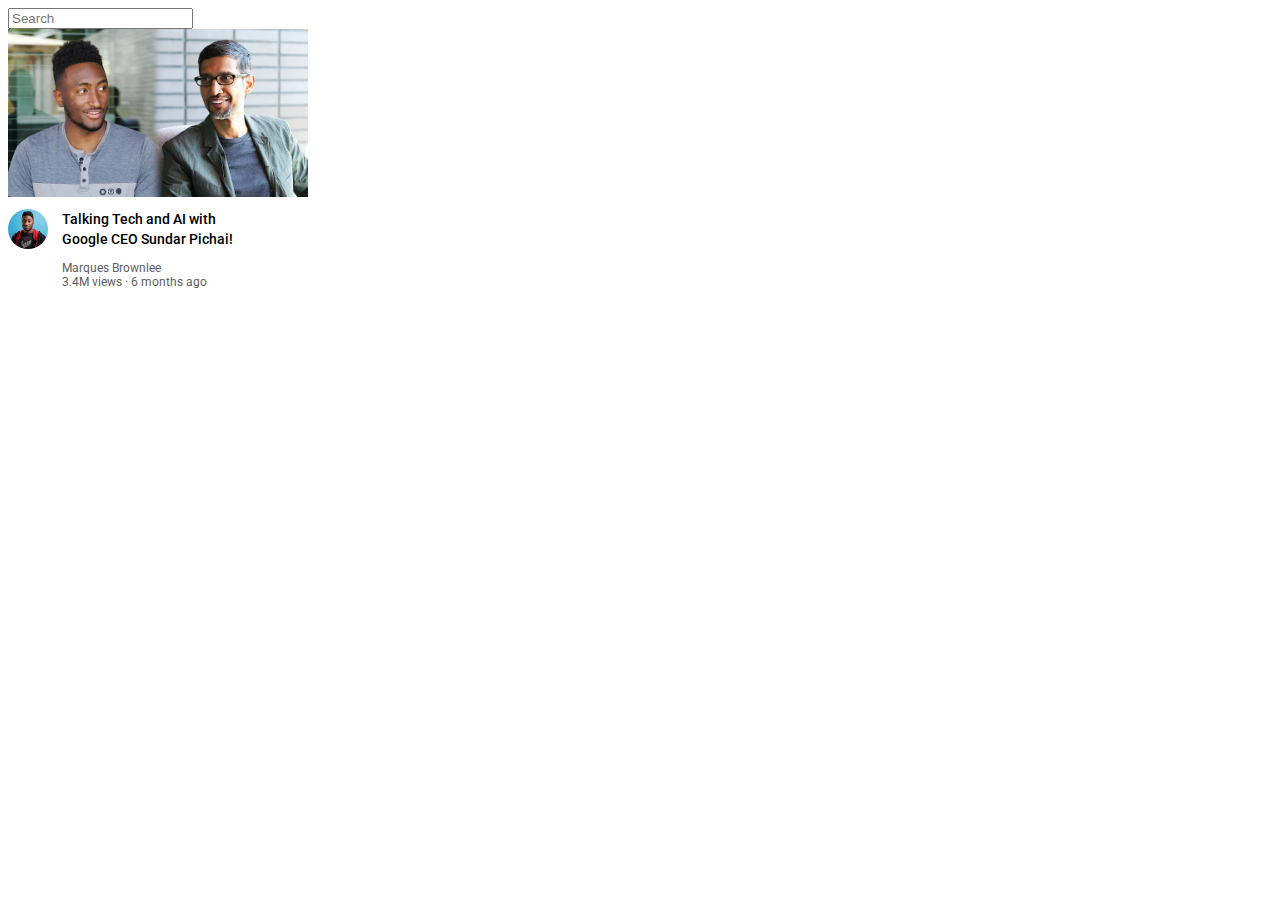
==== youtube.html @ 5691d37f "first commit" ====
<!DOCTYPE html>
<html lang="en">

<head>
    <meta charset="UTF-8">
    <meta http-equiv="X-UA-Compatible" content="IE=edge">
    <meta name="viewport" content="width=device-width, initial-scale=1.0">
    <title>Youtube-Static</title>
    <link rel="preconnect" href="https://fonts.googleapis.com">
    <link rel="preconnect" href="https://fonts.gstatic.com" crossorigin>
    <link href="https://fonts.googleapis.com/css2?family=Roboto:ital,wght@0,100..900;1,100..900&display=swap"
        rel="stylesheet">
    <link rel="stylesheet" href="styles.css">

</head>

<body>
    <input class="search-bar" type="text" placeholder="Search">

    <div class="video-preview">
        <div class="thumbnail-row">
            <img class="thumbnail" src="thumbnails/thumbnail-1.webp">
        </div>
        <div>
            <div class="channel-picture">
                <img class="profile-picture" src="profile/channel-1.jpeg">
            </div>
            <div class="video-info">
                <p class="video-title">
                    Talking Tech and AI with Google CEO Sundar Pichai!
                </p>
                <p class="video-author">
                    Marques Brownlee
                </p>
                <p class="video-stats">
                    3.4M views &#183; 6 months ago
                </p>
            </div>
        </div>
    </div>

</body>

</html>
---- styles.css ----
.thumbnail {
    display: block;
    width: 300px;
}

.search-bar {
    display: block;
}

p {
    font-family: Roboto;
    margin-top: 0;
    margin-bottom: 0;
}

.video-title {
    margin-top: 0;
    font-size: 14px;
    font-weight: 500;
    line-height: 20px;
    margin-bottom: 12px;
}

.video-preview {
    width: 300px;
    display: inline-block;
    vertical-align: top;
    margin-right: 15px;
}

.channel-picture {
    display: inline-block;
    width: 50px;
    vertical-align: top;
}

.video-info {
    display: inline-block;
    width: 200px;
}

.video-author {
    font-size: 12px;
    color: #606060;
}

.video-stats {
    font-size: 12px;
    color: #606060;
}

.profile-picture {
    width: 40px;
    border-radius: 50px;
}

.thumbnail-row {
    margin-bottom: 12px;
}
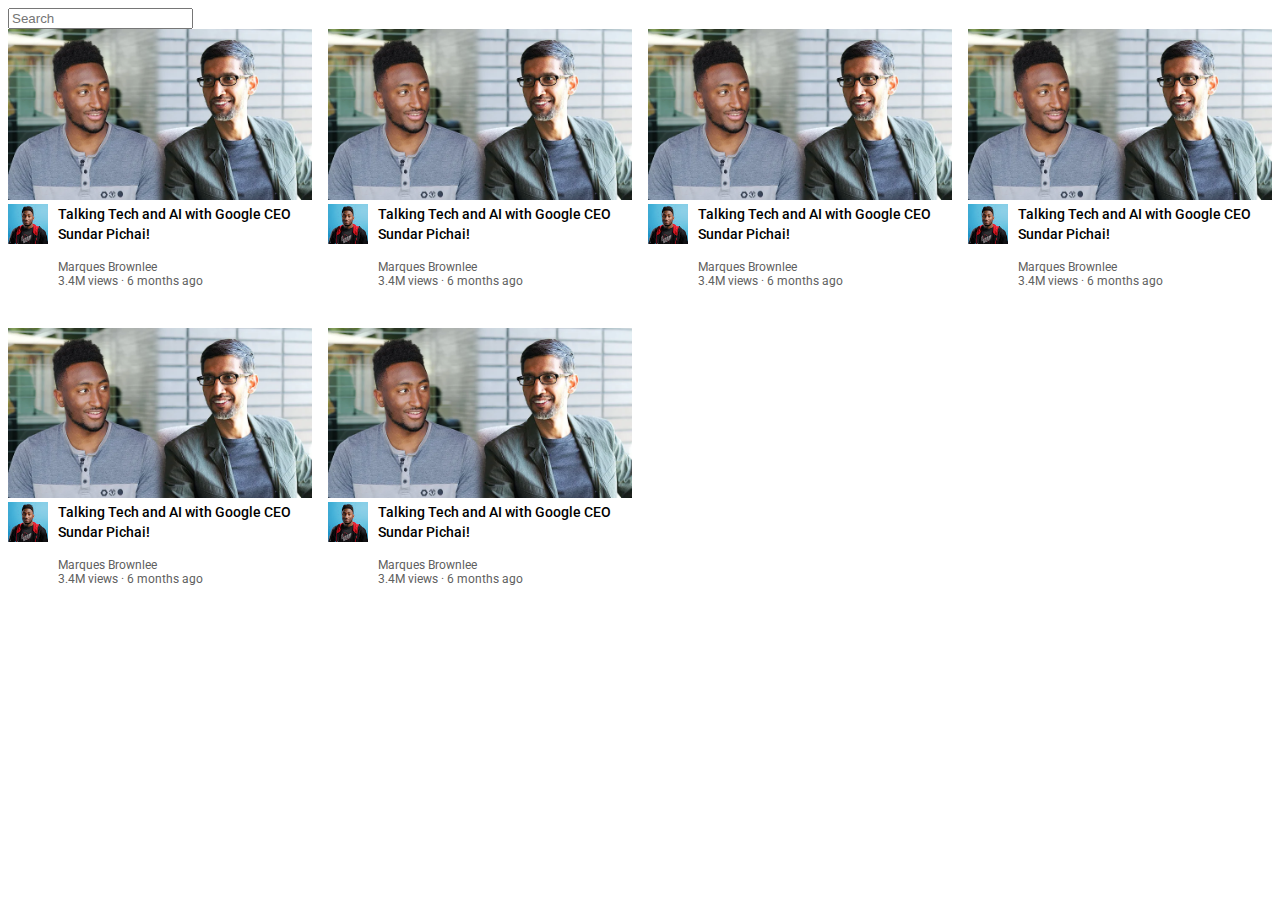
==== commit f7b340b2: "grid" ====
--- a/youtube.html
+++ b/youtube.html
@@ -5,40 +5,205 @@
     <meta charset="UTF-8">
     <meta http-equiv="X-UA-Compatible" content="IE=edge">
     <meta name="viewport" content="width=device-width, initial-scale=1.0">
-    <title>Youtube-Static</title>
+    <title>Youtube Practice</title>
     <link rel="preconnect" href="https://fonts.googleapis.com">
     <link rel="preconnect" href="https://fonts.gstatic.com" crossorigin>
     <link href="https://fonts.googleapis.com/css2?family=Roboto:ital,wght@0,100..900;1,100..900&display=swap"
         rel="stylesheet">
-    <link rel="stylesheet" href="styles.css">
-
+    <style>
+        p {
+            font-family: Roboto, Arial;
+            margin: 0px;
+        }
+
+        .search-bar {
+            display: block;
+        }
+
+        .video-preview {
+        }
+
+        .thumbnail {
+            width: 100%;
+        }
+
+        .video-info-grid {
+            display: grid;
+            grid-template-columns: 50px 1fr;
+        }
+
+        .channel-picture {
+            margin-right: 10px;
+        }
+
+        .video-title {
+            font-size: 14px;
+            line-height: 20px;
+            margin-bottom: 16px;
+            font-weight: 500;
+        }
+
+        .video-info {
+            vertical-align: top;
+        }
+
+        .profile-picture {
+            width: 100%;
+        }
+
+        .video-author,
+        .video-stats {
+            font-size: 12px;
+            color: #606060;
+        }
+
+        .video-detail {
+            background-color: gray;
+        }
+
+        .video-grid {
+            display: grid;
+            grid-template-columns: 1fr 1fr 1fr 1fr;
+            column-gap: 16px;
+            row-gap: 40px;
+        }
+    </style>
 </head>
 
 <body>
     <input class="search-bar" type="text" placeholder="Search">
-
-    <div class="video-preview">
-        <div class="thumbnail-row">
-            <img class="thumbnail" src="thumbnails/thumbnail-1.webp">
-        </div>
-        <div>
-            <div class="channel-picture">
-                <img class="profile-picture" src="profile/channel-1.jpeg">
-            </div>
-            <div class="video-info">
-                <p class="video-title">
-                    Talking Tech and AI with Google CEO Sundar Pichai!
-                </p>
-                <p class="video-author">
-                    Marques Brownlee
-                </p>
-                <p class="video-stats">
-                    3.4M views &#183; 6 months ago
-                </p>
+    <div class="video-grid">
+        <div class="video-preview">
+            <div class="thumbnail-row">
+                <img class="thumbnail" src="thumbnails/thumbnail-1.webp">
+            </div>
+            <div class="video-info-grid">
+                <div class="channel-picture">
+                    <img class="profile-picture" src="profile/channel-1.jpeg">
+                </div>
+                <div class="video-info">
+                    <p class="video-title">
+                        Talking Tech and AI with Google CEO Sundar Pichai!
+                    </p>
+                    <p class="video-author">
+                        Marques Brownlee
+                    </p>
+                    <p class="video-stats">
+                        3.4M views &#183; 6 months ago
+                    </p>
+                </div>
+            </div>
+        </div>
+        <div class="video-preview">
+            <div class="thumbnail-row">
+                <img class="thumbnail" src="thumbnails/thumbnail-1.webp">
+            </div>
+            <div class="video-info-grid">
+                <div class="channel-picture">
+                    <img class="profile-picture" src="profile/channel-1.jpeg">
+                </div>
+                <div class="video-info">
+                    <p class="video-title">
+                        Talking Tech and AI with Google CEO Sundar Pichai!
+                    </p>
+                    <p class="video-author">
+                        Marques Brownlee
+                    </p>
+                    <p class="video-stats">
+                        3.4M views &#183; 6 months ago
+                    </p>
+                </div>
+            </div>
+        </div>
+        <div class="video-preview">
+            <div class="thumbnail-row">
+                <img class="thumbnail" src="thumbnails/thumbnail-1.webp">
+            </div>
+            <div class="video-info-grid">
+                <div class="channel-picture">
+                    <img class="profile-picture" src="profile/channel-1.jpeg">
+                </div>
+                <div class="video-info">
+                    <p class="video-title">
+                        Talking Tech and AI with Google CEO Sundar Pichai!
+                    </p>
+                    <p class="video-author">
+                        Marques Brownlee
+                    </p>
+                    <p class="video-stats">
+                        3.4M views &#183; 6 months ago
+                    </p>
+                </div>
+            </div>
+        </div>
+        <div class="video-preview">
+            <div class="thumbnail-row">
+                <img class="thumbnail" src="thumbnails/thumbnail-1.webp">
+            </div>
+            <div class="video-info-grid">
+                <div class="channel-picture">
+                    <img class="profile-picture" src="profile/channel-1.jpeg">
+                </div>
+                <div class="video-info">
+                    <p class="video-title">
+                        Talking Tech and AI with Google CEO Sundar Pichai!
+                    </p>
+                    <p class="video-author">
+                        Marques Brownlee
+                    </p>
+                    <p class="video-stats">
+                        3.4M views &#183; 6 months ago
+                    </p>
+                </div>
+            </div>
+        </div>
+        <div class="video-preview">
+            <div class="thumbnail-row">
+                <img class="thumbnail" src="thumbnails/thumbnail-1.webp">
+            </div>
+            <div class="video-info-grid">
+                <div class="channel-picture">
+                    <img class="profile-picture" src="profile/channel-1.jpeg">
+                </div>
+                <div class="video-info">
+                    <p class="video-title">
+                        Talking Tech and AI with Google CEO Sundar Pichai!
+                    </p>
+                    <p class="video-author">
+                        Marques Brownlee
+                    </p>
+                    <p class="video-stats">
+                        3.4M views &#183; 6 months ago
+                    </p>
+                </div>
+            </div>
+        </div>
+        <div class="video-preview">
+            <div class="thumbnail-row">
+                <img class="thumbnail" src="thumbnails/thumbnail-1.webp">
+            </div>
+            <div class="video-info-grid">
+                <div class="channel-picture">
+                    <img class="profile-picture" src="profile/channel-1.jpeg">
+                </div>
+                <div class="video-info">
+                    <p class="video-title">
+                        Talking Tech and AI with Google CEO Sundar Pichai!
+                    </p>
+                    <p class="video-author">
+                        Marques Brownlee
+                    </p>
+                    <p class="video-stats">
+                        3.4M views &#183; 6 months ago
+                    </p>
+                </div>
             </div>
         </div>
     </div>
 
 </body>
 
-</html>+</html>
+
+
+
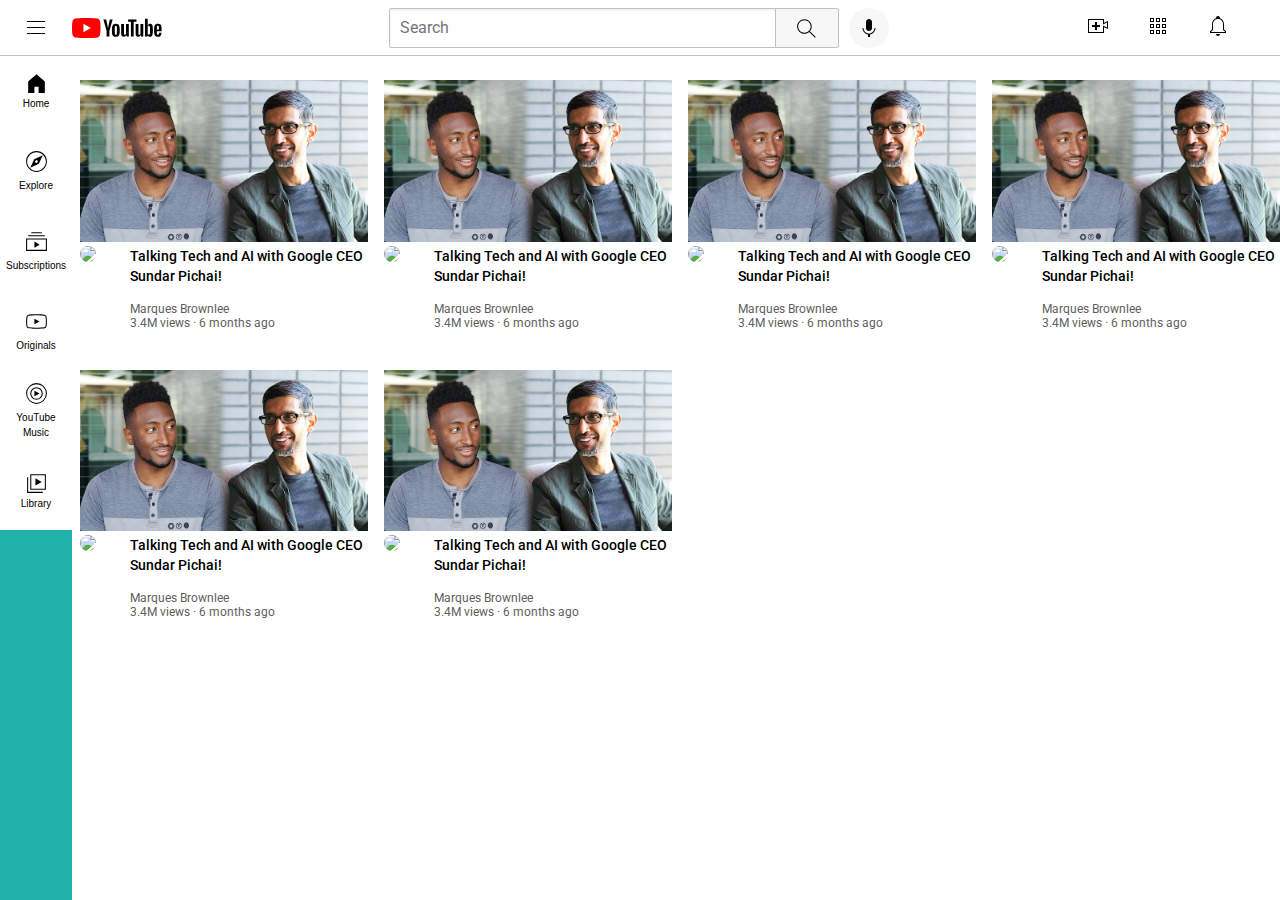
==== commit cf9bf562: "sidebar" ====
--- a/youtube.html
+++ b/youtube.html
@@ -10,68 +10,102 @@
     <link rel="preconnect" href="https://fonts.gstatic.com" crossorigin>
     <link href="https://fonts.googleapis.com/css2?family=Roboto:ital,wght@0,100..900;1,100..900&display=swap"
         rel="stylesheet">
-    <style>
-        p {
-            font-family: Roboto, Arial;
-            margin: 0px;
-        }
-
-        .search-bar {
-            display: block;
-        }
-
-        .video-preview {
-        }
-
-        .thumbnail {
-            width: 100%;
-        }
-
-        .video-info-grid {
-            display: grid;
-            grid-template-columns: 50px 1fr;
-        }
-
-        .channel-picture {
-            margin-right: 10px;
-        }
-
-        .video-title {
-            font-size: 14px;
-            line-height: 20px;
-            margin-bottom: 16px;
-            font-weight: 500;
-        }
-
-        .video-info {
-            vertical-align: top;
-        }
-
-        .profile-picture {
-            width: 100%;
-        }
-
-        .video-author,
-        .video-stats {
-            font-size: 12px;
-            color: #606060;
-        }
-
-        .video-detail {
-            background-color: gray;
-        }
-
-        .video-grid {
-            display: grid;
-            grid-template-columns: 1fr 1fr 1fr 1fr;
-            column-gap: 16px;
-            row-gap: 40px;
-        }
-    </style>
+    <link rel="stylesheet" href="styles/general.css">
+    <link rel="stylesheet" href="styles/video.css">
+    <link rel="stylesheet" href="styles/header.css">
+    <link rel="stylesheet" href="styles/sidebar.css">
 </head>
 
 <body>
-    <input class="search-bar" type="text" placeholder="Search">
+    <div class="sidebar">
+        <button>
+            <span class="home">
+                <span>
+                    <img src="icons/home.svg" alt="">
+                </span>
+                <span>
+                    Home
+                </span>
+            </span>
+        </button>
+        <button>
+            <span class="explore">
+                <span>
+                    <img src="icons/explore.svg" alt="">
+                </span>
+                <span>
+                    Explore
+                </span>
+            </span>
+        </button>
+        <button>
+            <span class="subscriptions">
+                <span>
+                    <img src="icons/subscriptions.svg" alt="">
+                </span>
+                <span>
+                    Subscriptions
+                </span>
+            </span>
+        </button>
+        <button>
+            <span class="originals">
+                <span>
+                    <img src="icons/originals.svg" alt="">
+                </span>
+                <span>
+                    Originals
+                </span>
+            </span>
+        </button>
+        <button>
+            <span class="youtube-music">
+                <span>
+                    <img src="icons/youtube-music.svg" alt="">
+                </span>
+                <span class="youtube-text">
+                    YouTube Music
+                </span>
+            </span>
+        </button>
+        <button>
+            <span class="library">
+                <span>
+                    <img src="icons/library.svg" alt="">
+                </span>
+                <span>
+                    Library
+                </span>
+            </span>
+        </button>
+    </div>
+    <div class="header">
+        <div class="left-section">
+            <img class="hamburger-menu" src="icons/hamburger-menu.svg" alt="">
+            <img class="youtube-logo" src="icons/youtube-logo.svg" alt="">
+        </div>
+        <div class="middle-section">
+            <input class="search-bar" type="text" placeholder="Search">
+            <button class="search-button">
+                <img class="search-icon" src="icons/search.svg" alt="">
+            </button>
+            <button class="voice-search-button">
+                <img class="voice-search-icon" src="icons/voice-search-icon.svg" alt="">
+            </button>
+        </div>
+        <div class="right-section">
+            <button class="upload-button">
+                <img class="upload-icon" src="icons/upload.svg" alt="">
+            </button>
+            <button class="youtube-apps-button">
+                <img class="youtube-apps-icon" src="icons/youtube-apps.svg" alt="">
+            </button>
+            <button class="notifications-button">
+                <img class="notifications-icon" src="icons/notifications.svg" alt="">
+            </button>
+            <img class="current-user-picture" src="channel-pictures/channel-1.jpeg" alt="">
+        </div>
+    </div>
     <div class="video-grid">
         <div class="video-preview">
             <div class="thumbnail-row">
@@ -79,112 +113,112 @@
             </div>
             <div class="video-info-grid">
                 <div class="channel-picture">
-                    <img class="profile-picture" src="profile/channel-1.jpeg">
-                </div>
-                <div class="video-info">
-                    <p class="video-title">
-                        Talking Tech and AI with Google CEO Sundar Pichai!
-                    </p>
-                    <p class="video-author">
-                        Marques Brownlee
-                    </p>
-                    <p class="video-stats">
-                        3.4M views &#183; 6 months ago
-                    </p>
-                </div>
-            </div>
-        </div>
-        <div class="video-preview">
-            <div class="thumbnail-row">
-                <img class="thumbnail" src="thumbnails/thumbnail-1.webp">
-            </div>
-            <div class="video-info-grid">
-                <div class="channel-picture">
-                    <img class="profile-picture" src="profile/channel-1.jpeg">
-                </div>
-                <div class="video-info">
-                    <p class="video-title">
-                        Talking Tech and AI with Google CEO Sundar Pichai!
-                    </p>
-                    <p class="video-author">
-                        Marques Brownlee
-                    </p>
-                    <p class="video-stats">
-                        3.4M views &#183; 6 months ago
-                    </p>
-                </div>
-            </div>
-        </div>
-        <div class="video-preview">
-            <div class="thumbnail-row">
-                <img class="thumbnail" src="thumbnails/thumbnail-1.webp">
-            </div>
-            <div class="video-info-grid">
-                <div class="channel-picture">
-                    <img class="profile-picture" src="profile/channel-1.jpeg">
-                </div>
-                <div class="video-info">
-                    <p class="video-title">
-                        Talking Tech and AI with Google CEO Sundar Pichai!
-                    </p>
-                    <p class="video-author">
-                        Marques Brownlee
-                    </p>
-                    <p class="video-stats">
-                        3.4M views &#183; 6 months ago
-                    </p>
-                </div>
-            </div>
-        </div>
-        <div class="video-preview">
-            <div class="thumbnail-row">
-                <img class="thumbnail" src="thumbnails/thumbnail-1.webp">
-            </div>
-            <div class="video-info-grid">
-                <div class="channel-picture">
-                    <img class="profile-picture" src="profile/channel-1.jpeg">
-                </div>
-                <div class="video-info">
-                    <p class="video-title">
-                        Talking Tech and AI with Google CEO Sundar Pichai!
-                    </p>
-                    <p class="video-author">
-                        Marques Brownlee
-                    </p>
-                    <p class="video-stats">
-                        3.4M views &#183; 6 months ago
-                    </p>
-                </div>
-            </div>
-        </div>
-        <div class="video-preview">
-            <div class="thumbnail-row">
-                <img class="thumbnail" src="thumbnails/thumbnail-1.webp">
-            </div>
-            <div class="video-info-grid">
-                <div class="channel-picture">
-                    <img class="profile-picture" src="profile/channel-1.jpeg">
-                </div>
-                <div class="video-info">
-                    <p class="video-title">
-                        Talking Tech and AI with Google CEO Sundar Pichai!
-                    </p>
-                    <p class="video-author">
-                        Marques Brownlee
-                    </p>
-                    <p class="video-stats">
-                        3.4M views &#183; 6 months ago
-                    </p>
-                </div>
-            </div>
-        </div>
-        <div class="video-preview">
-            <div class="thumbnail-row">
-                <img class="thumbnail" src="thumbnails/thumbnail-1.webp">
-            </div>
-            <div class="video-info-grid">
-                <div class="channel-picture">
-                    <img class="profile-picture" src="profile/channel-1.jpeg">
+                    <img class="profile-picture" src="channel-pictures/channel-1.jpeg">
+                </div>
+                <div class="video-info">
+                    <p class="video-title">
+                        Talking Tech and AI with Google CEO Sundar Pichai!
+                    </p>
+                    <p class="video-author">
+                        Marques Brownlee
+                    </p>
+                    <p class="video-stats">
+                        3.4M views &#183; 6 months ago
+                    </p>
+                </div>
+            </div>
+        </div>
+        <div class="video-preview">
+            <div class="thumbnail-row">
+                <img class="thumbnail" src="thumbnails/thumbnail-1.webp">
+            </div>
+            <div class="video-info-grid">
+                <div class="channel-picture">
+                    <img class="profile-picture" src="channel-pictures/channel-1.jpeg">
+                </div>
+                <div class="video-info">
+                    <p class="video-title">
+                        Talking Tech and AI with Google CEO Sundar Pichai!
+                    </p>
+                    <p class="video-author">
+                        Marques Brownlee
+                    </p>
+                    <p class="video-stats">
+                        3.4M views &#183; 6 months ago
+                    </p>
+                </div>
+            </div>
+        </div>
+        <div class="video-preview">
+            <div class="thumbnail-row">
+                <img class="thumbnail" src="thumbnails/thumbnail-1.webp">
+            </div>
+            <div class="video-info-grid">
+                <div class="channel-picture">
+                    <img class="profile-picture" src="channel-pictures/channel-1.jpeg">
+                </div>
+                <div class="video-info">
+                    <p class="video-title">
+                        Talking Tech and AI with Google CEO Sundar Pichai!
+                    </p>
+                    <p class="video-author">
+                        Marques Brownlee
+                    </p>
+                    <p class="video-stats">
+                        3.4M views &#183; 6 months ago
+                    </p>
+                </div>
+            </div>
+        </div>
+        <div class="video-preview">
+            <div class="thumbnail-row">
+                <img class="thumbnail" src="thumbnails/thumbnail-1.webp">
+            </div>
+            <div class="video-info-grid">
+                <div class="channel-picture">
+                    <img class="profile-picture" src="channel-pictures/channel-1.jpeg">
+                </div>
+                <div class="video-info">
+                    <p class="video-title">
+                        Talking Tech and AI with Google CEO Sundar Pichai!
+                    </p>
+                    <p class="video-author">
+                        Marques Brownlee
+                    </p>
+                    <p class="video-stats">
+                        3.4M views &#183; 6 months ago
+                    </p>
+                </div>
+            </div>
+        </div>
+        <div class="video-preview">
+            <div class="thumbnail-row">
+                <img class="thumbnail" src="thumbnails/thumbnail-1.webp">
+            </div>
+            <div class="video-info-grid">
+                <div class="channel-picture">
+                    <img class="profile-picture" src="channel-pictures/channel-1.jpeg">
+                </div>
+                <div class="video-info">
+                    <p class="video-title">
+                        Talking Tech and AI with Google CEO Sundar Pichai!
+                    </p>
+                    <p class="video-author">
+                        Marques Brownlee
+                    </p>
+                    <p class="video-stats">
+                        3.4M views &#183; 6 months ago
+                    </p>
+                </div>
+            </div>
+        </div>
+        <div class="video-preview">
+            <div class="thumbnail-row">
+                <img class="thumbnail" src="thumbnails/thumbnail-1.webp">
+            </div>
+            <div class="video-info-grid">
+                <div class="channel-picture">
+                    <img class="profile-picture" src="channel-pictures/channel-1.jpeg">
                 </div>
                 <div class="video-info">
                     <p class="video-title">
@@ -203,7 +237,4 @@
 
 </body>
 
-</html>
-
-
-
+</html>--- a/styles/general.css
+++ b/styles/general.css
@@ -0,0 +1,10 @@
+p {
+    font-family: Roboto, Arial;
+    margin: 0px;
+}
+
+body{
+    margin: 0px;
+    padding-top: 80px;
+    padding-left: 80px;
+}--- a/styles/video.css
+++ b/styles/video.css
@@ -0,0 +1,47 @@
+.video-preview {}
+
+.thumbnail {
+    width: 100%;
+}
+
+.video-info-grid {
+    display: grid;
+    grid-template-columns: 50px 1fr;
+}
+
+.channel-picture {
+    margin-right: 10px;
+}
+
+.video-title {
+    font-size: 14px;
+    line-height: 20px;
+    margin-bottom: 16px;
+    font-weight: 500;
+}
+
+.video-info {
+    vertical-align: top;
+}
+
+.profile-picture {
+    width: 100%;
+    border-radius: 25px;
+}
+
+.video-author,
+.video-stats {
+    font-size: 12px;
+    color: #606060;
+}
+
+.video-detail {
+    background-color: gray;
+}
+
+.video-grid {
+    display: grid;
+    grid-template-columns: 1fr 1fr 1fr 1fr;
+    column-gap: 16px;
+    row-gap: 40px;
+}
--- a/styles/header.css
+++ b/styles/header.css
@@ -0,0 +1,145 @@
+.header {
+    height: 55px;
+
+    display: flex;
+    flex-direction: row;
+    justify-content: space-between;
+
+    position: fixed;
+    top: 0;
+    left: 0;
+    right: 0;
+    /*Note that writing both left and right as 0
+    will make sure that the content is strechted*/
+
+    background-color: #fff;
+
+    /* line 8 to 11 was basically to have an navbar which is fixed and have the
+    attributes that are necessary.*/
+
+    /* Let's have a border sort of thing below the
+    header */
+    border-bottom-width: 1px;
+    border-bottom-style: solid;
+    border-bottom-color: rgb(192, 192, 192);
+
+}
+
+.left-section {
+    display: flex;
+    align-items: center;
+}
+
+.hamburger-menu {
+    height: 24px;
+    margin: 0px 24px;
+}
+
+.youtube-logo {
+    height: 20px;
+}
+
+.middle-section {
+    flex: 1;
+    margin-left: 70px;
+    margin-right: 35px;
+    max-width: 500px;
+    /* This basically is used when the search bar is expanding,
+    it will stop expanding after it reaches a certain width, 
+    that width is max-width */
+    display: flex;
+    align-items: center;
+}
+
+.search-bar {
+    width: 0;
+    /* lets search bar shrinks as much as it wants */
+    flex: 1;
+    height: 36px;
+    padding-left: 10px;
+    font-size: 16px;
+    border-width: 1px;
+    border-style: solid;
+    border-color: rgb(192, 192, 192);
+    border-radius: 2px 0px 0px 2px;
+    box-shadow: inset 1px 2px 2px rgba(0, 0, 0, 0.05);
+    /*
+    border-left-color: white;
+    border-top-color: whitesmoke;
+    border-bottom-color: gray; */
+}
+
+.search-bar::placeholder {
+    font-family: Roboto, Arial;
+    font-size: 16px;
+    /* font-family: Roboto, Arial;
+    font-size: 16px;
+    font-weight: 350;
+    border-color: rgb(154, 150, 150);
+    color: rgb(154, 150, 150); */
+}
+
+.search-button {
+    height: 40px;
+    width: 64px;
+    border-width: thin;
+    border-style: solid;
+    border-color: rgb(192, 192, 192);
+    border-radius: 0px 2px 2px 0px;
+    background-color: rgb(247, 247, 247);
+    margin-left: -1px;
+}
+
+.search-icon {
+    height: 25px;
+    margin-top: 4px;
+}
+
+.voice-search-button {
+    width: 40px;
+    height: 40px;
+    background-color: rgb(247, 247, 247);
+    margin-left: 10px;
+    border-radius: 20px;
+    border: none;
+
+    /* border-color: rgb(255, 255, 255); */
+}
+
+.voice-search-icon {
+    height: 24px;
+    margin-top: 4px;
+}
+
+.right-section {
+    display: flex;
+    width: 180px;
+    margin-right: 20px;
+    align-items: center;
+    justify-content: space-between;
+    flex-shrink: 0;
+    /* Prevents right section from shinking,
+    right section won't shrink. */
+}
+
+.right-section button {
+    background-color: white;
+    border: none;
+}
+
+.upload-icon {
+    height: 24px;
+}
+
+.youtube-apps-icon {
+    height: 24px;
+}
+
+.notifications-icon {
+    height: 24px;
+}
+
+.current-user-picture {
+    height: 32px;
+    border-radius: 16px;
+}--- a/styles/sidebar.css
+++ b/styles/sidebar.css
@@ -0,0 +1,42 @@
+.sidebar {
+    background-color: lightseagreen;
+    display: flex;
+    flex-direction: column;
+    justify-content: start;
+    /* gap: 10px; Adjust spacing as needed */
+    position: fixed;
+    top: 50px;
+    left: 0;
+    bottom: 0;
+    width: 72px;
+}
+
+.sidebar button {
+    background-color: #fff;
+    height: 80px;
+    width: 72px;
+    border: none;
+}
+
+.sidebar button img {
+    height: 25px;
+    width: 25px;
+}
+
+.sidebar span {
+    font-size: 10px;
+}
+
+.home {
+    display: flex;
+    flex-direction: column;
+}
+
+.library {
+    display: flex;
+    flex-direction: column;
+}
+
+.youtube-text {
+    font-size: 10px;
+}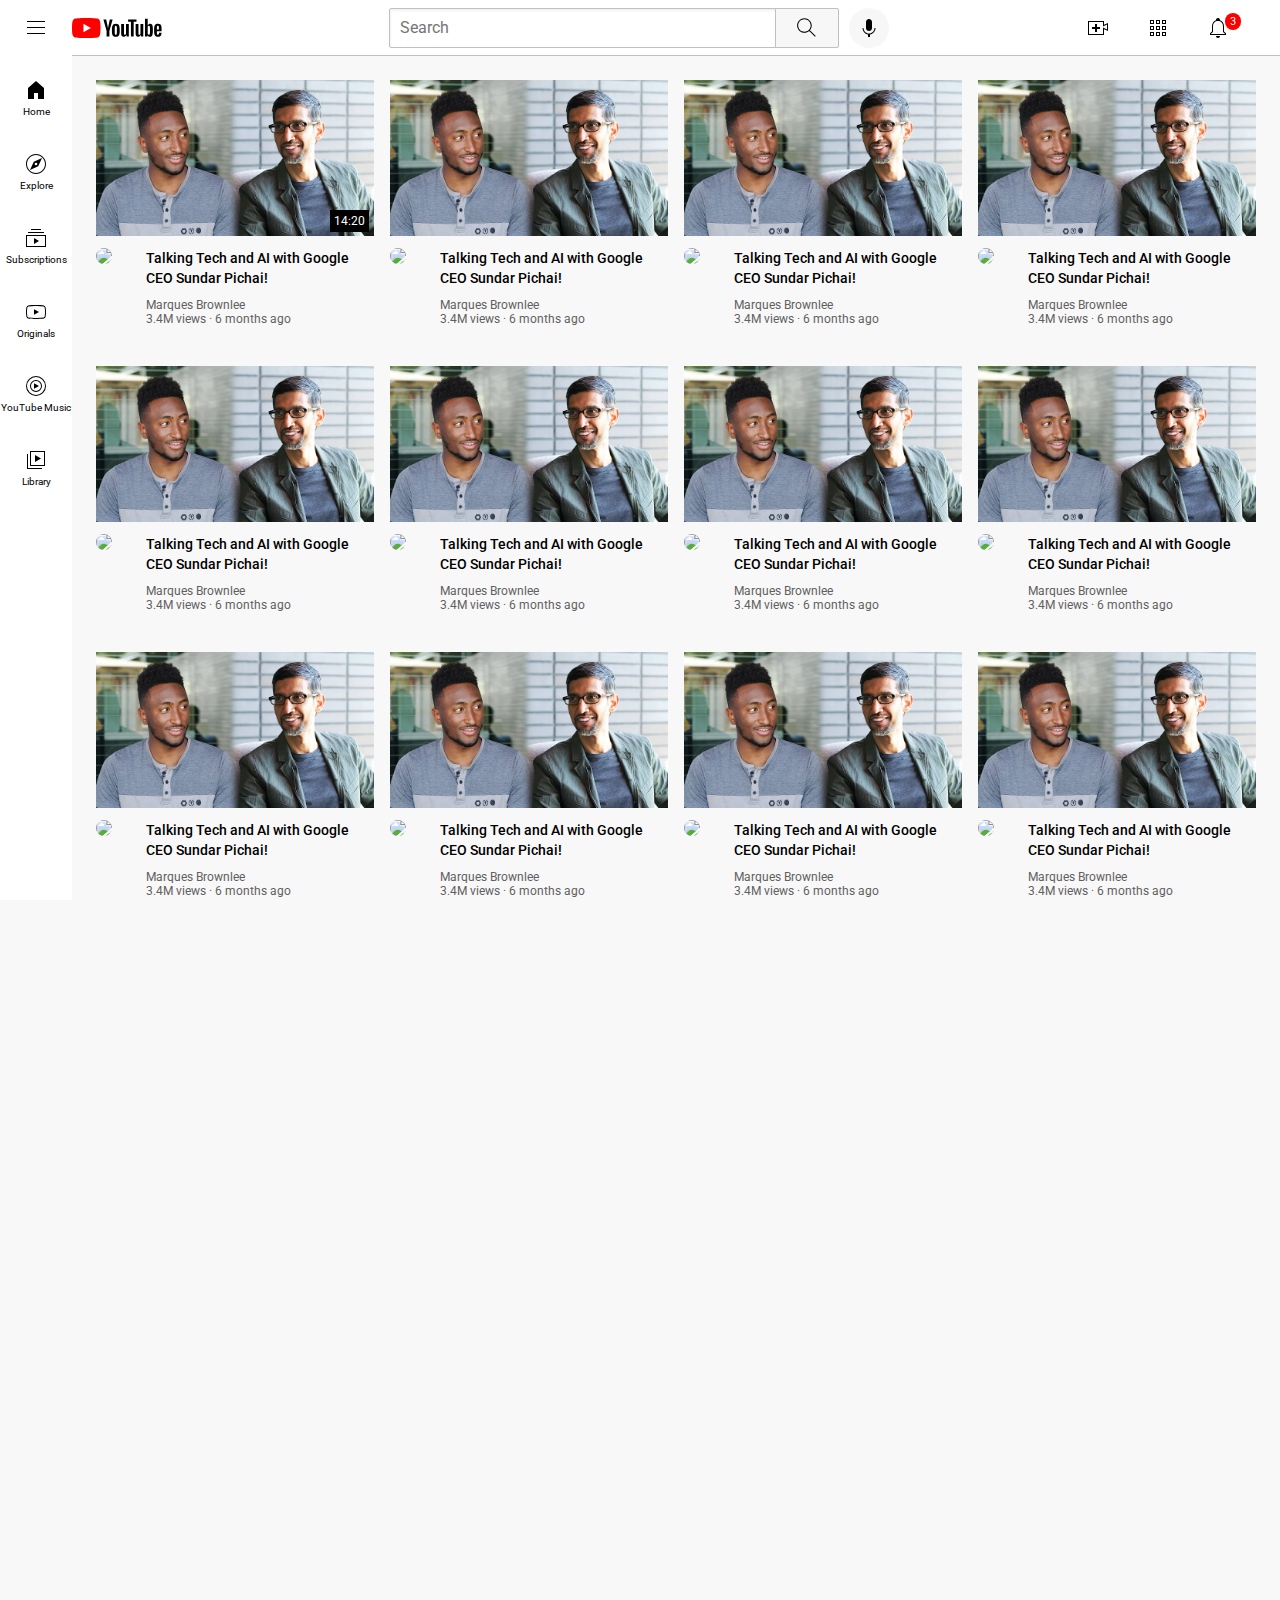
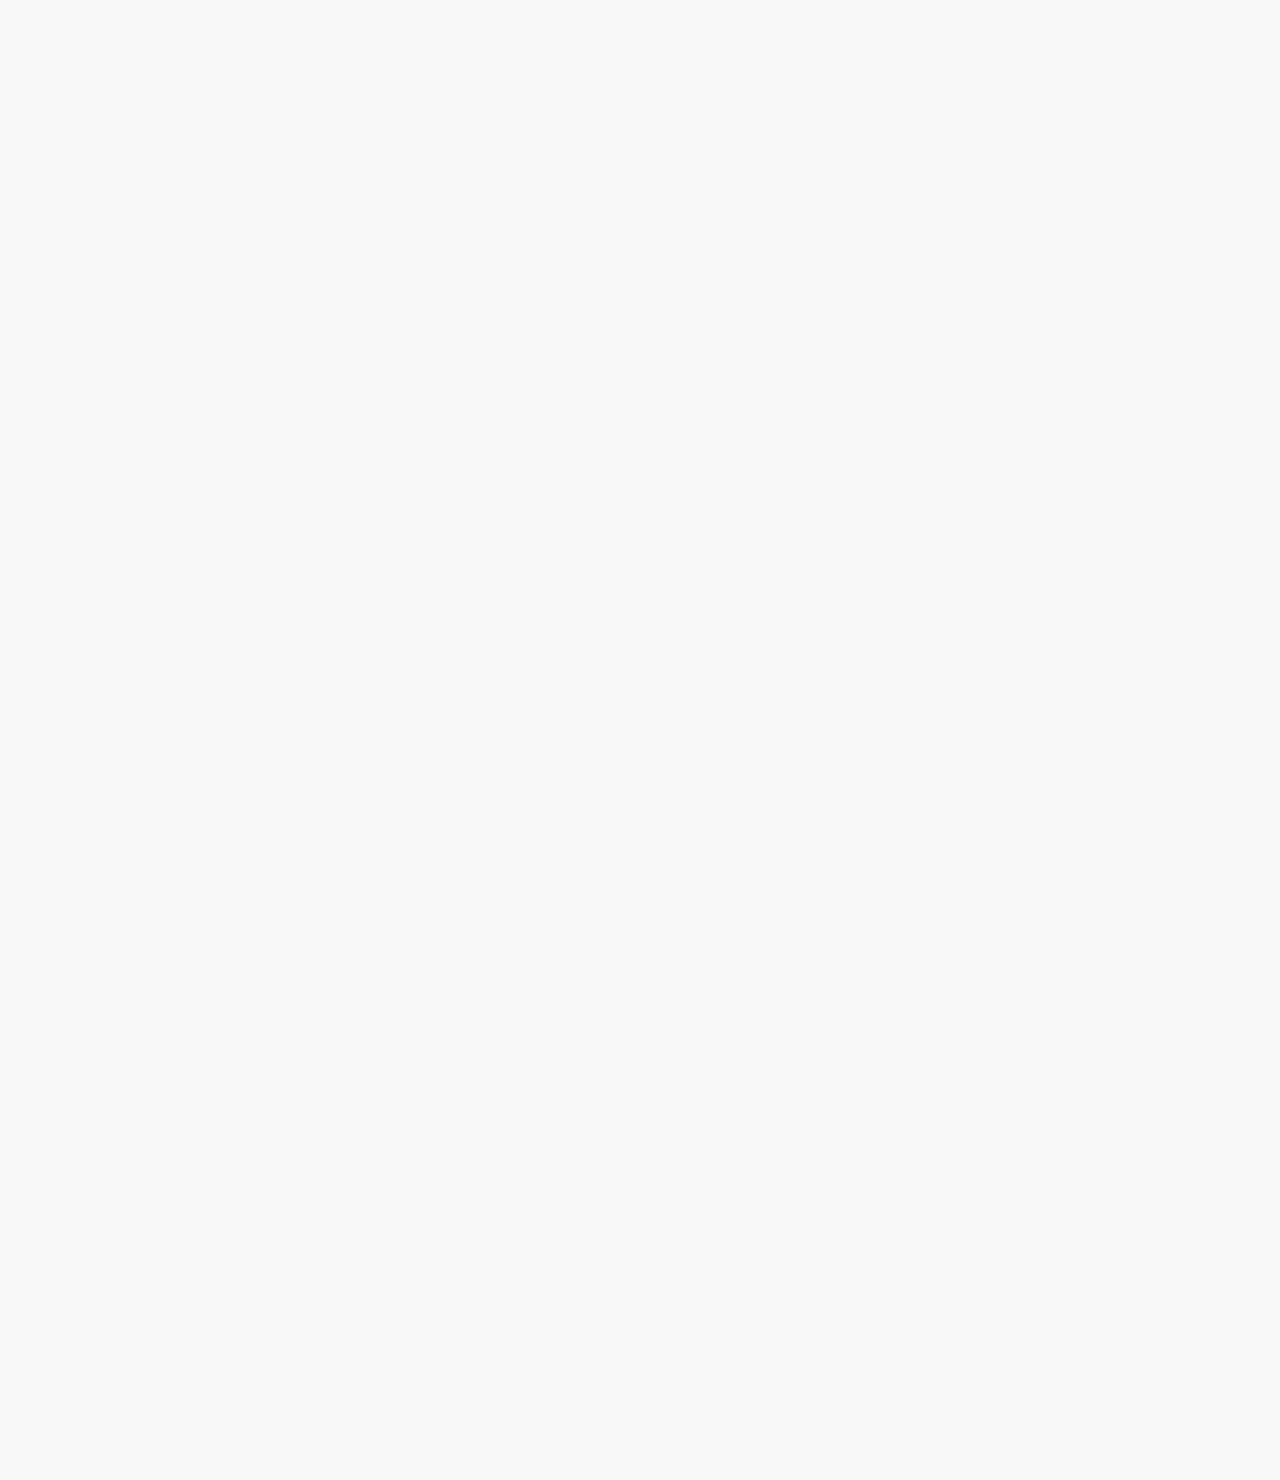
==== commit dedb06ff: "final modifications" ====
--- a/youtube.html
+++ b/youtube.html
@@ -18,66 +18,30 @@
 
 <body>
     <div class="sidebar">
-        <button>
-            <span class="home">
-                <span>
-                    <img src="icons/home.svg" alt="">
-                </span>
-                <span>
-                    Home
-                </span>
-            </span>
-        </button>
-        <button>
-            <span class="explore">
-                <span>
-                    <img src="icons/explore.svg" alt="">
-                </span>
-                <span>
-                    Explore
-                </span>
-            </span>
-        </button>
-        <button>
-            <span class="subscriptions">
-                <span>
-                    <img src="icons/subscriptions.svg" alt="">
-                </span>
-                <span>
-                    Subscriptions
-                </span>
-            </span>
-        </button>
-        <button>
-            <span class="originals">
-                <span>
-                    <img src="icons/originals.svg" alt="">
-                </span>
-                <span>
-                    Originals
-                </span>
-            </span>
-        </button>
-        <button>
-            <span class="youtube-music">
-                <span>
-                    <img src="icons/youtube-music.svg" alt="">
-                </span>
-                <span class="youtube-text">
-                    YouTube Music
-                </span>
-            </span>
-        </button>
-        <button>
-            <span class="library">
-                <span>
-                    <img src="icons/library.svg" alt="">
-                </span>
-                <span>
-                    Library
-                </span>
-            </span>
-        </button>
+        <div class="sidebar-link">
+            <img src="icons/home.svg" alt="">
+            <div>Home</div>
+        </div>
+        <div class="sidebar-link">
+            <img src="icons/explore.svg" alt="">
+            <div>Explore</div>
+        </div>
+        <div class="sidebar-link">
+            <img src="icons/subscriptions.svg" alt="">
+            <div>Subscriptions</div>
+        </div>
+        <div class="sidebar-link">
+            <img src="icons/originals.svg" alt="">
+            <div>Originals</div>
+        </div>
+        <div class="sidebar-link">
+            <img src="icons/youtube-music.svg" alt="">
+            <div>YouTube Music</div>
+        </div>
+        <div class="sidebar-link">
+            <img src="icons/library.svg" alt="">
+            <div>Library</div>
+        </div>
     </div>
     <div class="header">
         <div class="left-section">
@@ -88,21 +52,32 @@
             <input class="search-bar" type="text" placeholder="Search">
             <button class="search-button">
                 <img class="search-icon" src="icons/search.svg" alt="">
+                <div class="tooltip">Search</div>
             </button>
             <button class="voice-search-button">
                 <img class="voice-search-icon" src="icons/voice-search-icon.svg" alt="">
+                <div class="tooltip">Search with your voice</div>
+
             </button>
         </div>
         <div class="right-section">
             <button class="upload-button">
                 <img class="upload-icon" src="icons/upload.svg" alt="">
+                <div class="tooltip">Create</div>
             </button>
             <button class="youtube-apps-button">
                 <img class="youtube-apps-icon" src="icons/youtube-apps.svg" alt="">
+                <div class="tooltip">YouTube Apps</div>
+
             </button>
-            <button class="notifications-button">
-                <img class="notifications-icon" src="icons/notifications.svg" alt="">
-            </button>
+            <div class="notifications-icon-container">
+                <button class="notifications-button">
+                    <img class="notifications-icon" src="icons/notifications.svg" alt="">
+                    <div class="tooltip">Notifications</div>
+                </button>
+                <div class="notifications-count">3</div>
+            </div>
+
             <img class="current-user-picture" src="channel-pictures/channel-1.jpeg" alt="">
         </div>
     </div>
@@ -110,6 +85,134 @@
         <div class="video-preview">
             <div class="thumbnail-row">
                 <img class="thumbnail" src="thumbnails/thumbnail-1.webp">
+                <div class="video-time">14:20</div>
+            </div>
+            <div class="video-info-grid">
+                <div class="channel-picture">
+                    <img class="profile-picture" src="channel-pictures/channel-1.jpeg">
+                </div>
+
+                <div class="video-info">
+                    <p class="video-title">
+                        Talking Tech and AI with Google CEO Sundar Pichai!
+                    </p>
+                    <p class="video-author">
+                        Marques Brownlee
+                    </p>
+                    <p class="video-stats">
+                        3.4M views &#183; 6 months ago
+                    </p>
+                </div>
+            </div>
+        </div>
+        <div class="video-preview">
+            <div class="thumbnail-row">
+                <img class="thumbnail" src="thumbnails/thumbnail-1.webp">
+            </div>
+            <div class="video-info-grid">
+                <div class="channel-picture">
+                    <img class="profile-picture" src="channel-pictures/channel-1.jpeg">
+                </div>
+                <div class="video-info">
+                    <p class="video-title">
+                        Talking Tech and AI with Google CEO Sundar Pichai!
+                    </p>
+                    <p class="video-author">
+                        Marques Brownlee
+                    </p>
+                    <p class="video-stats">
+                        3.4M views &#183; 6 months ago
+                    </p>
+                </div>
+            </div>
+        </div>
+        <div class="video-preview">
+            <div class="thumbnail-row">
+                <img class="thumbnail" src="thumbnails/thumbnail-1.webp">
+            </div>
+            <div class="video-info-grid">
+                <div class="channel-picture">
+                    <img class="profile-picture" src="channel-pictures/channel-1.jpeg">
+                </div>
+                <div class="video-info">
+                    <p class="video-title">
+                        Talking Tech and AI with Google CEO Sundar Pichai!
+                    </p>
+                    <p class="video-author">
+                        Marques Brownlee
+                    </p>
+                    <p class="video-stats">
+                        3.4M views &#183; 6 months ago
+                    </p>
+                </div>
+            </div>
+        </div>
+        <div class="video-preview">
+            <div class="thumbnail-row">
+                <img class="thumbnail" src="thumbnails/thumbnail-1.webp">
+            </div>
+            <div class="video-info-grid">
+                <div class="channel-picture">
+                    <img class="profile-picture" src="channel-pictures/channel-1.jpeg">
+                </div>
+                <div class="video-info">
+                    <p class="video-title">
+                        Talking Tech and AI with Google CEO Sundar Pichai!
+                    </p>
+                    <p class="video-author">
+                        Marques Brownlee
+                    </p>
+                    <p class="video-stats">
+                        3.4M views &#183; 6 months ago
+                    </p>
+                </div>
+            </div>
+        </div>
+        <div class="video-preview">
+            <div class="thumbnail-row">
+                <img class="thumbnail" src="thumbnails/thumbnail-1.webp">
+            </div>
+            <div class="video-info-grid">
+                <div class="channel-picture">
+                    <img class="profile-picture" src="channel-pictures/channel-1.jpeg">
+                </div>
+                <div class="video-info">
+                    <p class="video-title">
+                        Talking Tech and AI with Google CEO Sundar Pichai!
+                    </p>
+                    <p class="video-author">
+                        Marques Brownlee
+                    </p>
+                    <p class="video-stats">
+                        3.4M views &#183; 6 months ago
+                    </p>
+                </div>
+            </div>
+        </div>
+        <div class="video-preview">
+            <div class="thumbnail-row">
+                <img class="thumbnail" src="thumbnails/thumbnail-1.webp">
+            </div>
+            <div class="video-info-grid">
+                <div class="channel-picture">
+                    <img class="profile-picture" src="channel-pictures/channel-1.jpeg">
+                </div>
+                <div class="video-info">
+                    <p class="video-title">
+                        Talking Tech and AI with Google CEO Sundar Pichai!
+                    </p>
+                    <p class="video-author">
+                        Marques Brownlee
+                    </p>
+                    <p class="video-stats">
+                        3.4M views &#183; 6 months ago
+                    </p>
+                </div>
+            </div>
+        </div>
+        <div class="video-preview">
+            <div class="thumbnail-row">
+                <img class="thumbnail" src="thumbnails/thumbnail-1.webp">
             </div>
             <div class="video-info-grid">
                 <div class="channel-picture">
@@ -234,7 +337,6 @@
             </div>
         </div>
     </div>
-
 </body>
 
 </html>--- a/styles/general.css
+++ b/styles/general.css
@@ -4,7 +4,10 @@
 }
 
 body{
+    height: 3000px;
     margin: 0px;
     padding-top: 80px;
-    padding-left: 80px;
+    padding-left: 96px;
+    padding-right: 24px;
+    background-color: rgb(248, 248, 248);
 }--- a/styles/video.css
+++ b/styles/video.css
@@ -1,8 +1,42 @@
 .video-preview {}
+
+.thumbnail-row {
+    margin-bottom: 8px;
+    position: relative;
+}
 
 .thumbnail {
     width: 100%;
 }
+
+.video-time {
+    font-family: Roboto, Arial;
+    font-size: 12px;
+    font-weight: 500px;
+    padding: 4px;
+    background-color: black;
+    color: white;
+    position: absolute;
+    bottom: 8px;
+    right: 5px;
+}
+
+/* .time_stamp {
+    display: flex;
+    font-family: Roboto, Arial;
+    position: absolute;
+    align-items: center;
+    height: 22px;
+    padding-left: 2px;
+    padding-right: 2px;
+    right: 4px;
+    top: 155px;
+    font-size: 13px;
+    background-color: black;
+    color: white;
+    border-radius: 2px;
+    opacity: 0.9;
+} */
 
 .video-info-grid {
     display: grid;
@@ -16,7 +50,7 @@
 .video-title {
     font-size: 14px;
     line-height: 20px;
-    margin-bottom: 16px;
+    margin-bottom: 10px;
     font-weight: 500;
 }
 
@@ -25,7 +59,7 @@
 }
 
 .profile-picture {
-    width: 100%;
+    width: 36px;
     border-radius: 25px;
 }
 
@@ -45,3 +79,53 @@
     column-gap: 16px;
     row-gap: 40px;
 }
+
+/* @media (max-width:1100px) {
+    .video-grid{
+        grid-template-columns: 1fr 1fr 1fr;
+    }
+} */
+/* As soon as the screen width come at or below 1100px
+this media query get triggered and the previously set 4 columns
+`1fr 1fr 1fr 1fr` will now set to 3 columns `1fr 1fr 1fr` */
+
+/* @media (max-width:950px) {
+    .video-grid{
+        grid-template-columns: 1fr 1fr;
+    }
+}
+
+@media (max-width:650px) {
+    .video-grid{
+        grid-template-columns: 1fr;
+    }
+}
+@media (min-width:1101) {
+    .video-grid{
+        grid-template-columns: 1fr 1fr 1fr 1fr;
+    } 
+} */
+@media (max-width:750px) {
+    .video-grid{
+        grid-template-columns: 1fr;
+    }
+}
+@media (min-width:751px) and (max-width:950px) {
+    .video-grid{
+        grid-template-columns: 1fr 1fr;
+    }
+}
+@media (min-width:951px) and (max-width:1100px) {
+    .video-grid{
+        grid-template-columns: 1fr 1fr 1fr;
+    }
+}
+@media (min-width:1101px) {
+    .video-grid{
+        grid-template-columns: 1fr 1fr 1fr 1fr;
+    }
+}
+/* 1101px --- screen end : 4 column
+   951px --- 1100px end : 3 column
+   751px --- 950px end : 2 column
+   0 --- 750px end : 1 column*/--- a/styles/header.css
+++ b/styles/header.css
@@ -12,6 +12,11 @@
     /*Note that writing both left and right as 0
     will make sure that the content is strechted*/
 
+    z-index: 100;
+    /* this will be used when the element are something
+    other then pos:static, in that case the element
+    wich are defined after the header will apear on top
+    of the document flow, leaving the element whose pos: static*/
     background-color: #fff;
 
     /* line 8 to 11 was basically to have an navbar which is fixed and have the
@@ -58,9 +63,7 @@
     height: 36px;
     padding-left: 10px;
     font-size: 16px;
-    border-width: 1px;
-    border-style: solid;
-    border-color: rgb(192, 192, 192);
+    border: 1px solid rgb(192, 192, 192);
     border-radius: 2px 0px 0px 2px;
     box-shadow: inset 1px 2px 2px rgba(0, 0, 0, 0.05);
     /*
@@ -68,6 +71,14 @@
     border-top-color: whitesmoke;
     border-bottom-color: gray; */
 }
+
+/*Note this:
+border: 1px solid rgb(192, 192, 192)
+<=>
+border-width: 1px;
+border-style: solid;
+border-color: rgb(192, 192, 192); 
+*/
 
 .search-bar::placeholder {
     font-family: Roboto, Arial;
@@ -77,6 +88,17 @@
     font-weight: 350;
     border-color: rgb(154, 150, 150);
     color: rgb(154, 150, 150); */
+}
+
+.search-button,
+.voice-search-button,
+.upload-button,
+.youtube-apps-button,
+.notifications-button {
+    position: relative;
+    display: flex;
+    justify-content: center;
+    align-items: center;
 }
 
 .search-button {
@@ -90,9 +112,63 @@
     margin-left: -1px;
 }
 
+.search-button .tooltip,
+.voice-search-button .tooltip,
+.upload-button .tooltip,
+.youtube-apps-button .tooltip,
+.notifications-button .tooltip {
+    position: absolute;
+    background-color: gray;
+    color: white;
+    padding: 4px 8px;
+    border-radius: 2px;
+    font-size: 12px;
+    bottom: -30px;
+    opacity: 0;
+    transition: opacity 0.15s;
+    pointer-events: none;
+    /* When the pointer run over tooltip
+    it does nothing */
+    white-space: nowrap;
+
+}
+
+.search-button:hover .tooltip,
+.voice-search-button:hover .tooltip,
+.upload-button:hover .tooltip,
+.youtube-apps-icon:hover+.tooltip,
+.notifications-icon:hover+.tooltip {
+    opacity: 1;
+    /*Applied some actions on img for experiment
+    note that we will have to use + in that case
+    since tooltip is not child of icon but immediate
+    sibling*/
+}
+
+/* .upload-button {
+    display: flex;
+    justify-content: center;
+    position: relative;
+}
+
+.upload-button .tooltip {
+    position: absolute;
+    background-color: gray;
+    color: white;
+    top: 45px;
+    padding: 7px 5px;
+    font-size: 12px;
+    border-radius: 2px;
+    opacity: 0;
+    pointer-events: none;
+    transition: opacity 0.15s;
+}
+
+.upload-button:hover .tooltip{
+    opacity: 0.8;
+} */
 .search-icon {
     height: 25px;
-    margin-top: 4px;
 }
 
 .voice-search-button {
@@ -108,7 +184,6 @@
 
 .voice-search-icon {
     height: 24px;
-    margin-top: 4px;
 }
 
 .right-section {
@@ -142,4 +217,34 @@
 .current-user-picture {
     height: 32px;
     border-radius: 16px;
+}
+
+.notifications-icon-container {
+    position: relative;
+}
+
+.notifications-count {
+    position: absolute;
+    top: -2px;
+    /*This will be positioned beyond the top
+    edge of our container */
+    right: -5px;
+    background-color: red;
+    color: white;
+    font-family: Roboto, Arial;
+    font-size: 11px;
+    padding: 2px 5px;
+    border-radius: 20px;
+}
+
+.notifications-alert {
+    position: absolute;
+    top: 0;
+    right: 0;
+    font-size: 12px;
+    height: 14px;
+    width: 14px;
+    background-color: red;
+    color: white;
+    border-radius: 45px;
 }--- a/styles/sidebar.css
+++ b/styles/sidebar.css
@@ -1,9 +1,43 @@
 .sidebar {
+    position: fixed;
+    top: 55px;
+    left: 0;
+    bottom: 0;
+    background-color: white;
+    width: 72px;
+    z-index: 200;
+    padding-top: 5px;
+}
+
+.sidebar-link {
+    display: flex;
+    justify-content: center;
+    align-items: center;
+    flex-direction: column;
+    height: 74px;
+    cursor: pointer;
+}
+
+.sidebar-link:hover {
+    background-color: rgb(235, 235, 235);
+    height: 76px;
+}
+
+.sidebar img {
+    height: 24px;
+    margin-bottom: 4px;
+}
+
+.sidebar div {
+    font-family: Roboto, Arial;
+    font-size: 10px;
+}
+
+/* .sidebar {
     background-color: lightseagreen;
     display: flex;
     flex-direction: column;
     justify-content: start;
-    /* gap: 10px; Adjust spacing as needed */
     position: fixed;
     top: 50px;
     left: 0;
@@ -39,4 +73,4 @@
 
 .youtube-text {
     font-size: 10px;
-}+} */